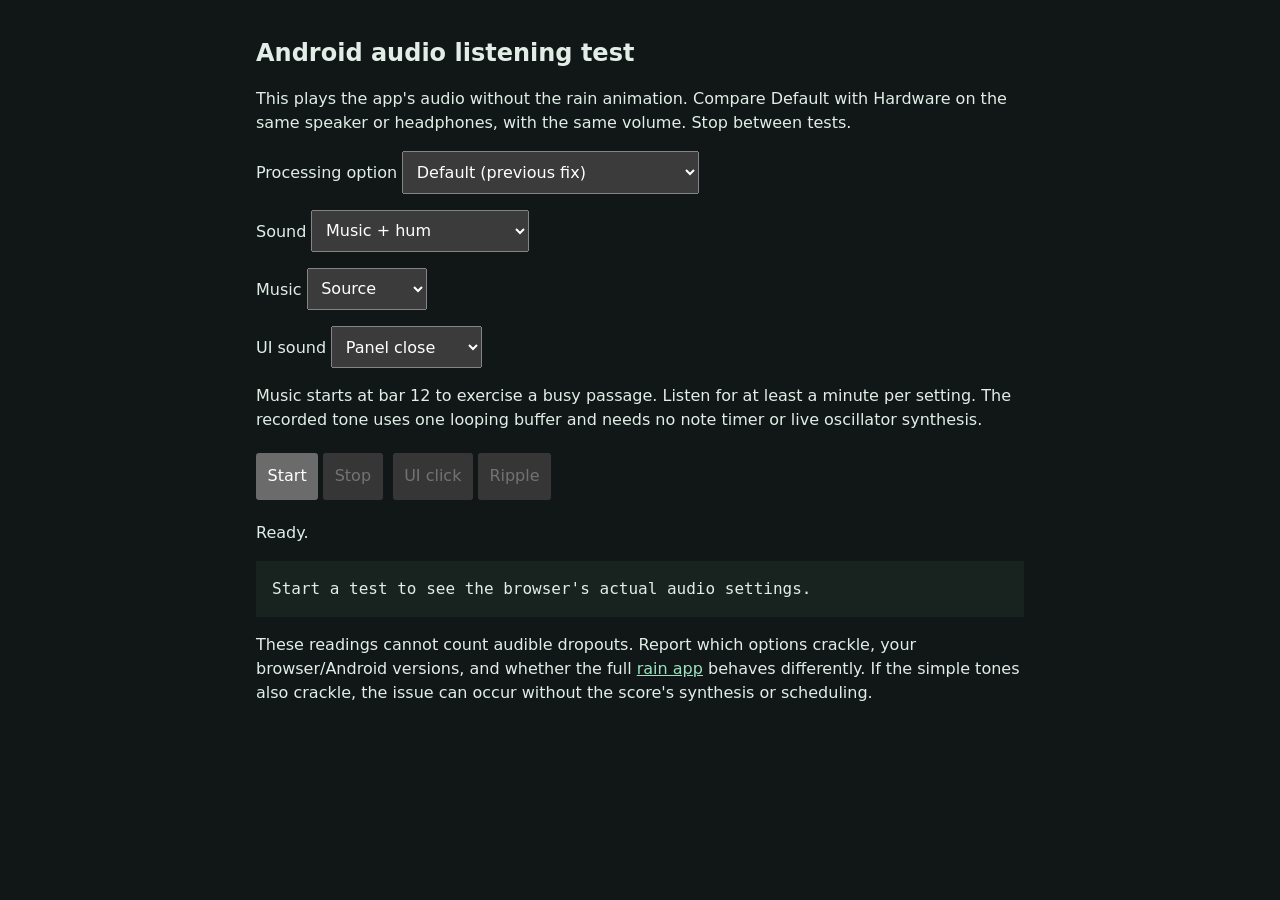
==== tests/audio-live.html @ 0fd35ccc "attempting to fix audio crackling on mobile." ====
<!doctype html>
<html lang="en">
<meta charset="utf-8">
<meta name="viewport" content="width=device-width,initial-scale=1">
<title>Digital Rain — Android audio listening test</title>
<style>
  :root { color-scheme: dark; font: 16px/1.5 system-ui, sans-serif; }
  body { max-width: 48rem; margin: auto; padding: 1.2rem; background: #101716; color: #e2ede7; }
  h1 { font-size: 1.5rem; }
  label { display: block; margin: 1rem 0; }
  select, button { font: inherit; padding: .6rem; max-width: 100%; }
  button { margin: .3rem .3rem .3rem 0; }
  pre { white-space: pre-wrap; overflow-wrap: anywhere; background: #182320; padding: 1rem; }
  a { color: #9de2c3; }
</style>
<h1>Android audio listening test</h1>
<p>This plays the app's audio without the rain animation. Compare Default with Hardware
on the same speaker or headphones, with the same volume. Stop between tests.</p>
<label>Processing option
  <select id="render"><option value="default">Default (previous fix)</option>
    <option value="hardware">Hardware (new Android setting)</option></select>
</label>
<label>Sound
  <select id="sound"><option value="score">Music + hum</option>
    <option value="tone">Steady tone</option><option value="buffer">Recorded steady tone</option>
    <option value="effects">SFX only</option></select>
</label>
<label>Music
  <select id="profile"><option value="cinema">Source</option><option value="abyss">Deep</option>
    <option value="voltage">Overdrive</option><option value="anomaly">Anomaly</option></select>
</label>
<label>UI sound
  <select id="kind"><option value="panel-close">Panel close</option><option value="panel-open">Panel open</option>
    <option value="press">Button</option><option value="select">Selection</option>
    <option value="toggle-on">Switch on</option><option value="toggle-off">Switch off</option>
    <option value="slider">Slider</option><option value="slider-end">Slider release</option>
    <option value="commit">Commit</option><option value="reset">Reset</option>
    <option value="pause">Pause</option><option value="resume">Resume</option></select>
</label>
<p>Music starts at bar 12 to exercise a busy passage. Listen for at least a minute per setting.
The recorded tone uses one looping buffer and needs no note timer or live oscillator synthesis.</p>
<button id="start">Start</button><button id="stop" disabled>Stop</button>
<button id="foley" disabled>UI click</button><button id="ripple" disabled>Ripple</button>
<p id="status" role="status">Ready.</p>
<pre id="report">Start a test to see the browser's actual audio settings.</pre>
<p>These readings cannot count audible dropouts. Report which options crackle, your browser/Android
versions, and whether the full <a href="../index.html">rain app</a> behaves differently.
If the simple tones also crackle, the issue can occur without the score's synthesis or scheduling.</p>
<script>window.RainApp={state:{grade:'cinema',volume:.5,paused:false,interfaceSounds:true,interfaceLevel:.5}};</script>
<script src="../js/audio.js"></script>
<script>
'use strict';
const byId=id=>document.getElementById(id);
const controls=['render','sound','profile'].map(byId);
let engine=null, ctx=null, source=null, gain=null, refresh=null, test=null;
function report() {
  if(!ctx)return;
  byId('report').textContent=JSON.stringify({
    browser:navigator.userAgent, ...test, state:ctx.state,
    sampleRate:ctx.sampleRate,
    renderQuantumFrames:ctx.renderQuantumSize??'not exposed (hint may be ignored)',
    baseLatencyMs:Number.isFinite(ctx.baseLatency)?+(ctx.baseLatency*1000).toFixed(2):'not exposed',
    outputLatencyMs:Number.isFinite(ctx.outputLatency)?+(ctx.outputLatency*1000).toFixed(2):'not exposed',
    audioTimeSeconds:+ctx.currentTime.toFixed(2)
  },null,2);
}
function start() {
  if(ctx)return;
  const processing=byId('render').value, sound=byId('sound').value;
  test={requestedProcessing:processing,sound,profile:byId('profile').value,latencyHint:'playback'};
  try {
    if(sound==='score'||sound==='effects') {
      RainApp.state.grade=test.profile;
      engine=new SignalAudio();engine.renderSizeHint=processing;engine.latencyHint='playback';
      engine.lookAhead=.35;engine.voiceLead=.04;engine.startLead=.12;
      engine.setMode(sound);
      if(!engine.ctx)throw Error('Web Audio could not start.');
      ctx=engine.ctx;
      if(sound==='score') {
        // Retire the intro already queued by setMode before jumping ahead.
        engine.retireScoreBus();engine.step=12*16;engine.recentHits=[];
        engine.nextStep=ctx.currentTime+engine.startLead;engine.schedule();
      }
    } else {
      const Context=window.AudioContext||window.webkitAudioContext;
      try {ctx=new Context({latencyHint:'playback',renderSizeHint:processing});}
      catch {ctx=new Context({latencyHint:'playback'});test.fallback='render hint rejected';}
      ctx.resume().catch(error=>{byId('status').textContent=error.message;});
      gain=ctx.createGain();gain.gain.value=0;gain.connect(ctx.destination);
      if(sound==='tone') {source=ctx.createOscillator();source.frequency.value=440;}
      else {
        const buffer=ctx.createBuffer(1,ctx.sampleRate,ctx.sampleRate),data=buffer.getChannelData(0);
        for(let i=0;i<data.length;i++)data[i]=Math.sin(2*Math.PI*440*i/ctx.sampleRate);
        source=ctx.createBufferSource();source.buffer=buffer;source.loop=true;
      }
      const t=ctx.currentTime+.12;
      source.connect(gain);gain.gain.setValueAtTime(0,t);gain.gain.linearRampToValueAtTime(.08,t+.04);
      source.start(t);
    }
    controls.forEach(control=>control.disabled=true);
    byId('start').disabled=true;byId('stop').disabled=false;
    byId('foley').disabled=byId('ripple').disabled=!engine;
    byId('status').textContent='Playing. Note any crackles, then Stop to change the test.';
    refresh=setInterval(report,1000);report();
  } catch(error) {
    byId('status').textContent=error.message;
    stop();
  }
}
async function stop() {
  byId('stop').disabled=true;byId('foley').disabled=byId('ripple').disabled=true;
  clearInterval(refresh);
  if(ctx) {
    if(engine)engine.setMode('off');
    else if(gain)gain.gain.setTargetAtTime(0,ctx.currentTime,.015);
    await new Promise(resolve=>setTimeout(resolve,100));
    await ctx.close();report();
  }
  ctx=null;engine=null;source=null;gain=null;
  controls.forEach(control=>control.disabled=false);byId('start').disabled=false;
  byId('status').textContent='Stopped. Choose another setting and Start.';
}
byId('start').onclick=start;
byId('stop').onclick=()=>stop().catch(error=>{byId('status').textContent=error.message;});
byId('foley').onclick=()=>engine?.interfaceSound(byId('kind').value);
byId('ripple').onclick=()=>engine?.ripple(.5);
</script>
</html>
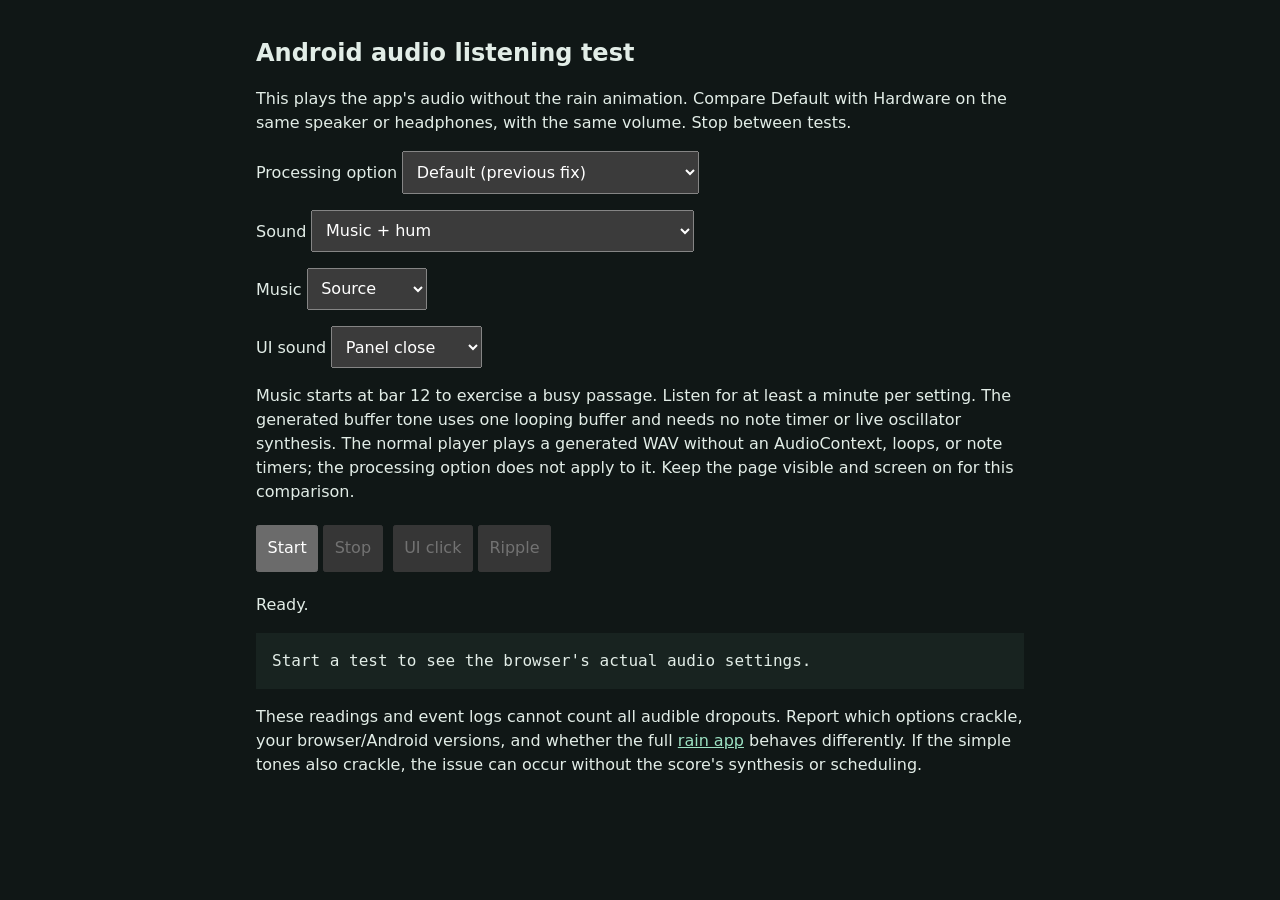
==== commit 7e893631: "audio issue is firefox specific. testing." ====
--- a/tests/audio-live.html
+++ b/tests/audio-live.html
@@ -22,7 +22,8 @@
 </label>
 <label>Sound
   <select id="sound"><option value="score">Music + hum</option>
-    <option value="tone">Steady tone</option><option value="buffer">Recorded steady tone</option>
+    <option value="tone">Steady tone (Web Audio oscillator)</option><option value="buffer">Generated steady tone (Web Audio buffer)</option>
+    <option value="media">Normal audio player tone (90 seconds)</option>
     <option value="effects">SFX only</option></select>
 </label>
 <label>Music
@@ -38,12 +39,14 @@
     <option value="pause">Pause</option><option value="resume">Resume</option></select>
 </label>
 <p>Music starts at bar 12 to exercise a busy passage. Listen for at least a minute per setting.
-The recorded tone uses one looping buffer and needs no note timer or live oscillator synthesis.</p>
+The generated buffer tone uses one looping buffer and needs no note timer or live oscillator synthesis.
+The normal player plays a generated WAV without an AudioContext, loops, or note timers;
+the processing option does not apply to it. Keep the page visible and screen on for this comparison.</p>
 <button id="start">Start</button><button id="stop" disabled>Stop</button>
 <button id="foley" disabled>UI click</button><button id="ripple" disabled>Ripple</button>
 <p id="status" role="status">Ready.</p>
 <pre id="report">Start a test to see the browser's actual audio settings.</pre>
-<p>These readings cannot count audible dropouts. Report which options crackle, your browser/Android
+<p>These readings and event logs cannot count all audible dropouts. Report which options crackle, your browser/Android
 versions, and whether the full <a href="../index.html">rain app</a> behaves differently.
 If the simple tones also crackle, the issue can occur without the score's synthesis or scheduling.</p>
 <script>window.RainApp={state:{grade:'cinema',volume:.5,paused:false,interfaceSounds:true,interfaceLevel:.5}};</script>
@@ -52,24 +55,63 @@
 'use strict';
 const byId=id=>document.getElementById(id);
 const controls=['render','sound','profile'].map(byId);
-let engine=null, ctx=null, source=null, gain=null, refresh=null, test=null;
+let engine=null, ctx=null, source=null, gain=null, refresh=null, test=null, media=null, mediaUrl=null;
+let events=[], startedAt=0, stopping=false;
+function logEvent(event) {
+  events.push({seconds:+((performance.now()-startedAt)/1000).toFixed(2),event});
+  if(events.length>40)events.shift();
+  report();
+}
+document.addEventListener('visibilitychange',()=>{if(ctx||media)logEvent('page '+document.visibilityState);});
+// A finite file avoids loop-boundary and live Web Audio processing as variables.
+function toneWav() {
+  const rate=48000, count=rate*90, bytes=new ArrayBuffer(44+count*2), view=new DataView(bytes);
+  const text=(at,s)=>{for(let i=0;i<s.length;i++)view.setUint8(at+i,s.charCodeAt(i));};
+  text(0,'RIFF');view.setUint32(4,bytes.byteLength-8,true);text(8,'WAVE');text(12,'fmt ');
+  view.setUint32(16,16,true);view.setUint16(20,1,true);view.setUint16(22,1,true);
+  view.setUint32(24,rate,true);view.setUint32(28,rate*2,true);
+  view.setUint16(32,2,true);view.setUint16(34,16,true);text(36,'data');view.setUint32(40,count*2,true);
+  const fade=rate*.04;
+  for(let i=0;i<count;i++) {
+    const envelope=Math.min(1,i/fade,(count-1-i)/fade);
+    view.setInt16(44+i*2,Math.round(Math.sin(2*Math.PI*440*i/rate)*.08*envelope*32767),true);
+  }
+  return new Blob([bytes],{type:'audio/wav'});
+}
 function report() {
-  if(!ctx)return;
+  if(!ctx&&!media)return;
   byId('report').textContent=JSON.stringify({
-    browser:navigator.userAgent, ...test, state:ctx.state,
-    sampleRate:ctx.sampleRate,
-    renderQuantumFrames:ctx.renderQuantumSize??'not exposed (hint may be ignored)',
-    baseLatencyMs:Number.isFinite(ctx.baseLatency)?+(ctx.baseLatency*1000).toFixed(2):'not exposed',
-    outputLatencyMs:Number.isFinite(ctx.outputLatency)?+(ctx.outputLatency*1000).toFixed(2):'not exposed',
-    audioTimeSeconds:+ctx.currentTime.toFixed(2)
+    browser:navigator.userAgent, ...test, pageVisibility:document.visibilityState,
+    ...(ctx?{
+      state:ctx.state, sampleRate:ctx.sampleRate,
+      renderQuantumFrames:ctx.renderQuantumSize??'not exposed (hint may be ignored)',
+      baseLatencyMs:Number.isFinite(ctx.baseLatency)?+(ctx.baseLatency*1000).toFixed(2):'not exposed',
+      outputLatencyMs:Number.isFinite(ctx.outputLatency)?+(ctx.outputLatency*1000).toFixed(2):'not exposed',
+      audioTimeSeconds:+ctx.currentTime.toFixed(2)
+    }:{state:media.ended?'ended':media.paused?'paused':'playing',fileSampleRate:48000,
+      audioTimeSeconds:+media.currentTime.toFixed(2),readyState:media.readyState,
+      error:media.error?{code:media.error.code,message:media.error.message}:null}),
+    events
   },null,2);
 }
-function start() {
-  if(ctx)return;
+async function start() {
+  if(ctx||media||stopping)return;
   const processing=byId('render').value, sound=byId('sound').value;
-  test={requestedProcessing:processing,sound,profile:byId('profile').value,latencyHint:'playback'};
+  events=[];startedAt=performance.now();
+  test={requestedProcessing:sound==='media'?'not applicable':processing,sound,
+    profile:byId('profile').value,latencyHint:sound==='media'?'not applicable':'playback'};
+  const activeTest=test;
+  controls.forEach(control=>control.disabled=true);
+  byId('start').disabled=true;byId('stop').disabled=false;
   try {
-    if(sound==='score'||sound==='effects') {
+    let playPromise=null;
+    if(sound==='media') {
+      media=new Audio();mediaUrl=URL.createObjectURL(toneWav());media.src=mediaUrl;
+      const player=media;
+      for(const name of ['playing','waiting','stalled','pause','ended','error'])
+        player.addEventListener(name,()=>{if(media===player)logEvent('player '+name);});
+      playPromise=player.play();
+    } else if(sound==='score'||sound==='effects') {
       RainApp.state.grade=test.profile;
       engine=new SignalAudio();engine.renderSizeHint=processing;engine.latencyHint='playback';
       engine.lookAhead=.35;engine.voiceLead=.04;engine.startLead=.12;
@@ -97,19 +139,33 @@
       source.connect(gain);gain.gain.setValueAtTime(0,t);gain.gain.linearRampToValueAtTime(.08,t+.04);
       source.start(t);
     }
-    controls.forEach(control=>control.disabled=true);
-    byId('start').disabled=true;byId('stop').disabled=false;
+    if(ctx) {
+      const context=ctx;
+      context.addEventListener('statechange',()=>{if(ctx===context)logEvent('context '+context.state);});
+    }
     byId('foley').disabled=byId('ripple').disabled=!engine;
     byId('status').textContent='Playing. Note any crackles, then Stop to change the test.';
     refresh=setInterval(report,1000);report();
+    if(playPromise)await playPromise;
   } catch(error) {
-    byId('status').textContent=error.message;
-    stop();
+    if(stopping||test!==activeTest||activeTest.stopped)return;
+    await stop();
+    byId('status').textContent='Could not play: '+error.message;
   }
 }
 async function stop() {
+  if(stopping)return;
+  stopping=true;
+  if(test)test.stopped=true;
   byId('stop').disabled=true;byId('foley').disabled=byId('ripple').disabled=true;
   clearInterval(refresh);
+  logEvent('Stop requested');
+  if(media) {
+    media.pause();report();
+    const player=media;media=null;
+    player.removeAttribute('src');player.load();
+    URL.revokeObjectURL(mediaUrl);mediaUrl=null;
+  }
   if(ctx) {
     if(engine)engine.setMode('off');
     else if(gain)gain.gain.setTargetAtTime(0,ctx.currentTime,.015);
@@ -119,6 +175,7 @@
   ctx=null;engine=null;source=null;gain=null;
   controls.forEach(control=>control.disabled=false);byId('start').disabled=false;
   byId('status').textContent='Stopped. Choose another setting and Start.';
+  stopping=false;
 }
 byId('start').onclick=start;
 byId('stop').onclick=()=>stop().catch(error=>{byId('status').textContent=error.message;});
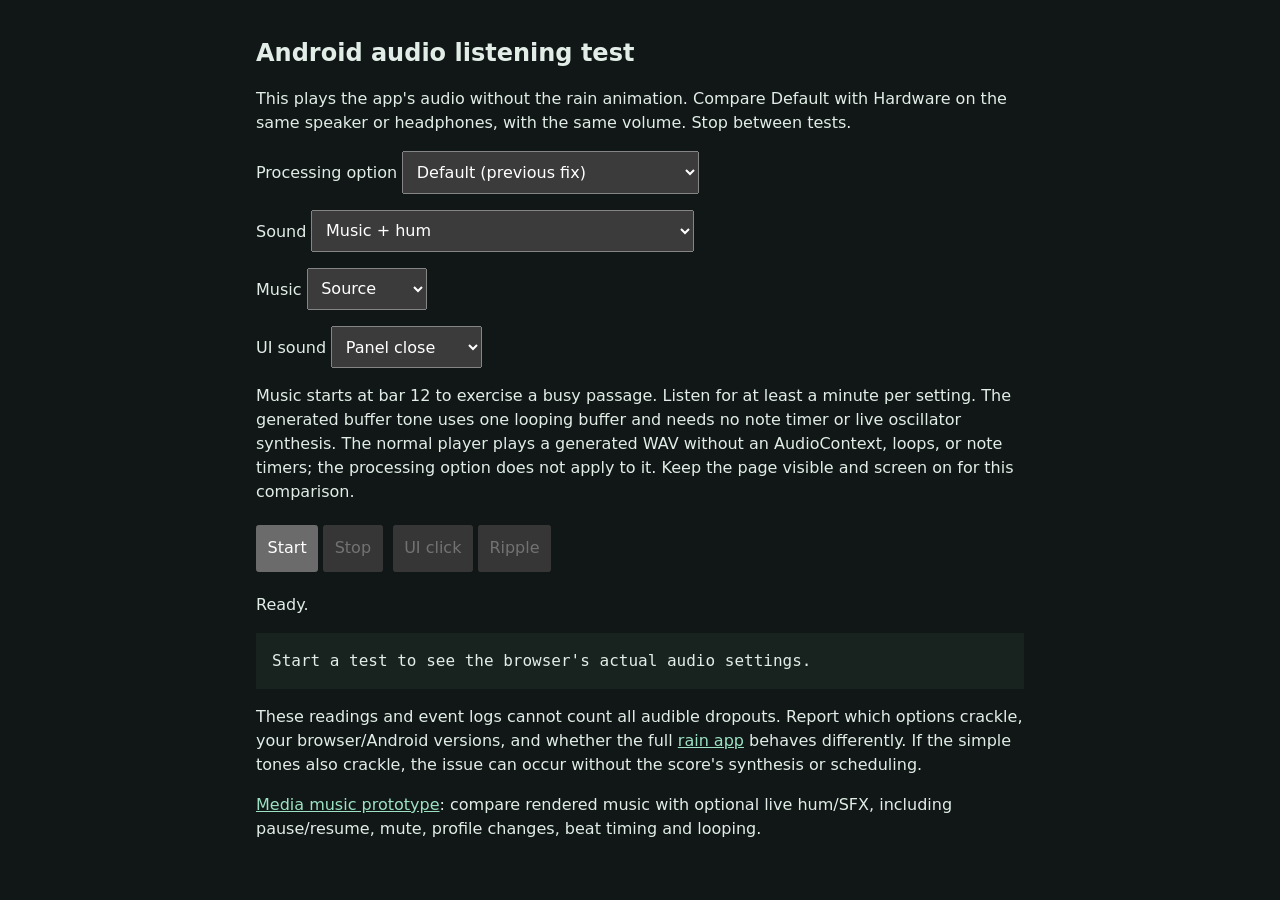
==== commit 4c49d2bc: "Continued testing with firefox mobile." ====
--- a/tests/audio-live.html
+++ b/tests/audio-live.html
@@ -49,6 +49,8 @@
 <p>These readings and event logs cannot count all audible dropouts. Report which options crackle, your browser/Android
 versions, and whether the full <a href="../index.html">rain app</a> behaves differently.
 If the simple tones also crackle, the issue can occur without the score's synthesis or scheduling.</p>
+<p><a href="audio-media.html">Media music prototype</a>: compare rendered music with optional live hum/SFX,
+including pause/resume, mute, profile changes, beat timing and looping.</p>
 <script>window.RainApp={state:{grade:'cinema',volume:.5,paused:false,interfaceSounds:true,interfaceLevel:.5}};</script>
 <script src="../js/audio.js"></script>
 <script>
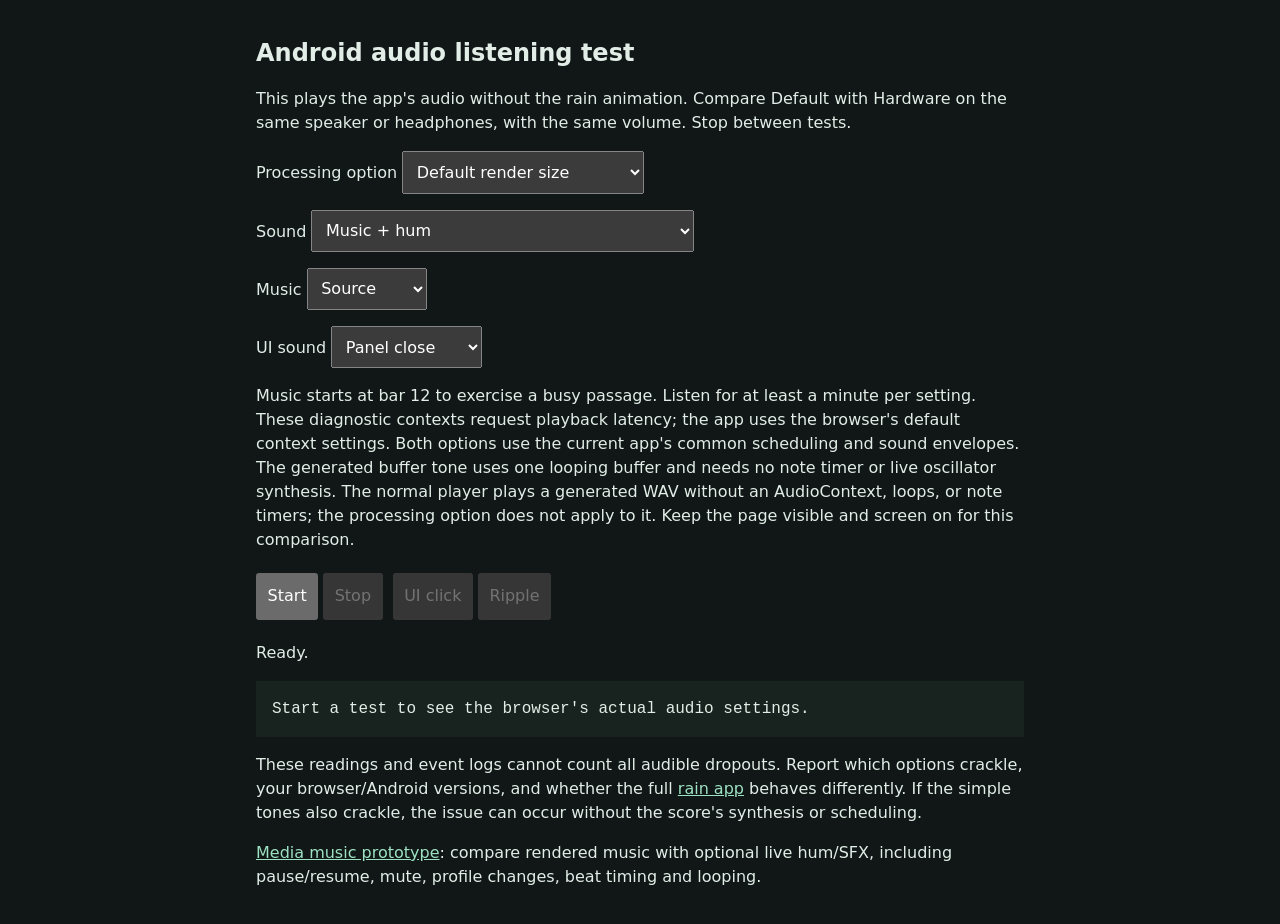
==== commit 4a7579ed: "Finalizing audio rework with firefox mobile audio crackling issue in mind." ====
--- a/tests/audio-live.html
+++ b/tests/audio-live.html
@@ -17,8 +17,8 @@
 <p>This plays the app's audio without the rain animation. Compare Default with Hardware
 on the same speaker or headphones, with the same volume. Stop between tests.</p>
 <label>Processing option
-  <select id="render"><option value="default">Default (previous fix)</option>
-    <option value="hardware">Hardware (new Android setting)</option></select>
+  <select id="render"><option value="default">Default render size</option>
+    <option value="hardware">Hardware (experimental)</option></select>
 </label>
 <label>Sound
   <select id="sound"><option value="score">Music + hum</option>
@@ -39,6 +39,8 @@
     <option value="pause">Pause</option><option value="resume">Resume</option></select>
 </label>
 <p>Music starts at bar 12 to exercise a busy passage. Listen for at least a minute per setting.
+These diagnostic contexts request playback latency; the app uses the browser's default context settings.
+Both options use the current app's common scheduling and sound envelopes.
 The generated buffer tone uses one looping buffer and needs no note timer or live oscillator synthesis.
 The normal player plays a generated WAV without an AudioContext, loops, or note timers;
 the processing option does not apply to it. Keep the page visible and screen on for this comparison.</p>
@@ -106,6 +108,12 @@
   controls.forEach(control=>control.disabled=true);
   byId('start').disabled=true;byId('stop').disabled=false;
   try {
+    // Keep experimental context configuration here, outside the production engine.
+    const Context=window.AudioContext||window.webkitAudioContext;
+    const diagnosticContext=function() {
+      try {return new Context({latencyHint:'playback',renderSizeHint:processing});}
+      catch {test.fallback='render hint rejected';return new Context({latencyHint:'playback'});}
+    };
     let playPromise=null;
     if(sound==='media') {
       media=new Audio();mediaUrl=URL.createObjectURL(toneWav());media.src=mediaUrl;
@@ -115,9 +123,12 @@
       playPromise=player.play();
     } else if(sound==='score'||sound==='effects') {
       RainApp.state.grade=test.profile;
-      engine=new SignalAudio();engine.renderSizeHint=processing;engine.latencyHint='playback';
-      engine.lookAhead=.35;engine.voiceLead=.04;engine.startLead=.12;
-      engine.setMode(sound);
+      engine=new SignalAudio();
+      // init() constructs its context synchronously; restore the constructor
+      // before playback promises or any other page work can run.
+      const originalContext=window.AudioContext;
+      try {window.AudioContext=diagnosticContext;engine.setMode(sound);}
+      finally {window.AudioContext=originalContext;}
       if(!engine.ctx)throw Error('Web Audio could not start.');
       ctx=engine.ctx;
       if(sound==='score') {
@@ -126,9 +137,7 @@
         engine.nextStep=ctx.currentTime+engine.startLead;engine.schedule();
       }
     } else {
-      const Context=window.AudioContext||window.webkitAudioContext;
-      try {ctx=new Context({latencyHint:'playback',renderSizeHint:processing});}
-      catch {ctx=new Context({latencyHint:'playback'});test.fallback='render hint rejected';}
+      ctx=diagnosticContext();
       ctx.resume().catch(error=>{byId('status').textContent=error.message;});
       gain=ctx.createGain();gain.gain.value=0;gain.connect(ctx.destination);
       if(sound==='tone') {source=ctx.createOscillator();source.frequency.value=440;}
